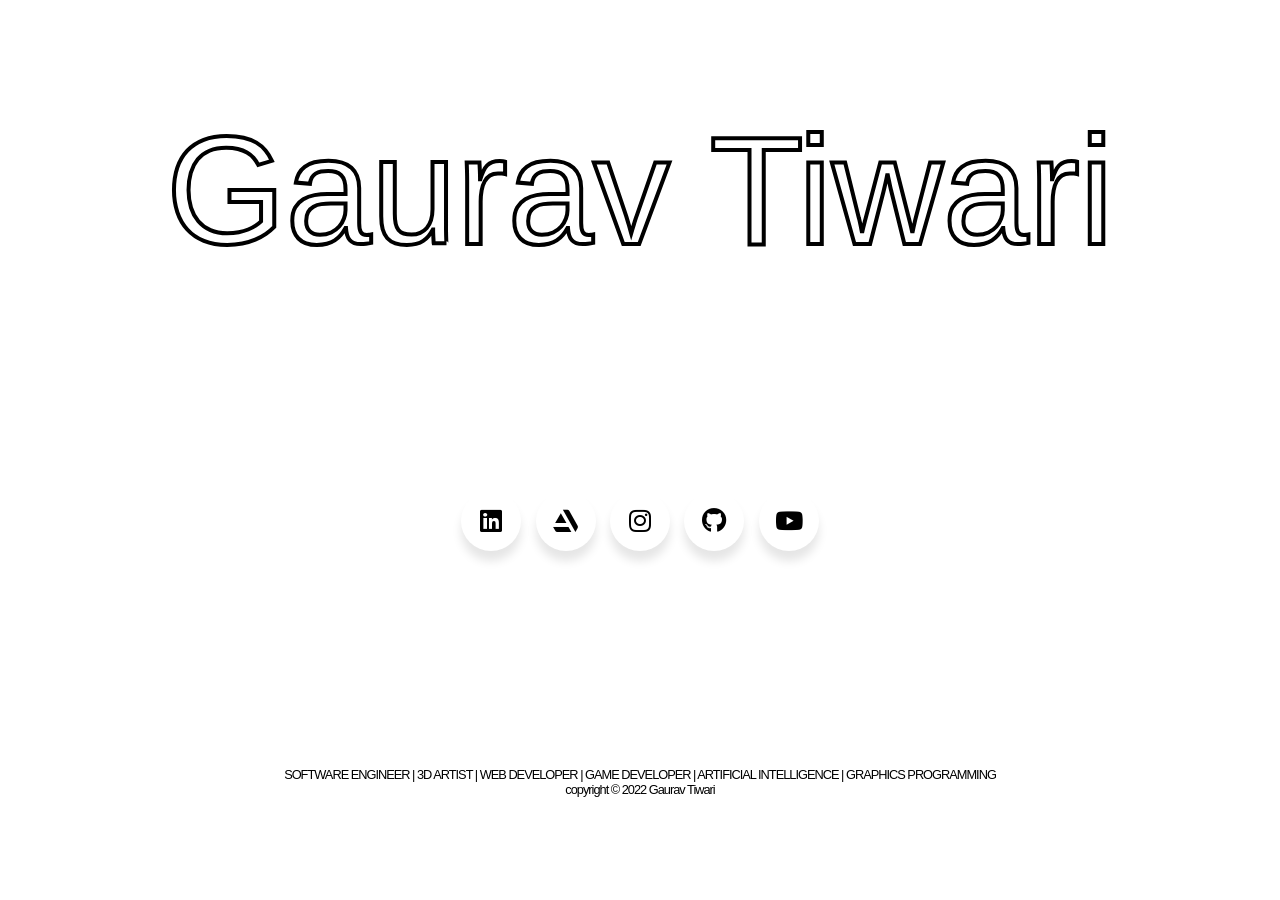
==== index.html @ 99b13271 "Responsive and About Me" ====
<!DOCTYPE html>
<html lang="en">
<head>
    <meta charset="UTF-8">
    <meta http-equiv="X-UA-Compatible" content="IE=edge">
    <meta name="viewport" content="width=device-width, initial-scale=1.0">
    <link rel="stylesheet" href="styles.css">
    <link rel="stylesheet" href="https://cdnjs.cloudflare.com/ajax/libs/font-awesome/5.15.3/css/all.min.css"/>
    <title>Gaurav Tiwari</title>
    <link rel = "icon" href = "logo.png" type = "image/x-icon">
</head>
<body>
   <div class="container">
      <section class="one">
         <main>Gaurav Tiwari</main>
    
    <div class="wrapper">
        <div class="button">
           <div class="icon">
              <i class="fab fa-linkedin"></i>
           </div>
           <span><a href="https://www.linkedin.com/in/koshishtiwari/" style="text-decoration: none;">LinkedIn</a></span>
        </div>
        <div class="button">
           <div class="icon">
              <i class="fab fa-artstation"></i>
           </div>
           <span><a href="https://www.artstation.com/gauravtiwari/" style="text-decoration: none;">Artstation</a></span>
        </div>
        <div class="button">
           <div class="icon">
              <i class="fab fa-instagram"></i>
           </div>
           <span><a href="https://www.instagram.com/koshish_tiwari/" style="text-decoration: none;">instagram</a></span>
        </div>
        <div class="button">
           <div class="icon">
              <i class="fab fa-github"></i>
           </div>
           <span><a href="https://github.com/koshishtiwari" style="text-decoration: none;">Github</a></span>
        </div>
        <div class="button">
           <div class="icon">
              <i class="fab fa-youtube"></i>
           </div>
           <span><a href="https://www.youtube.com/channel/UC_9UBbxJrmNxxwDa-y3Bo8w/featured" style="text-decoration: none;">YouTube</a></span>
        </div>
     </div>
     <footer><div class = "credit">
      <p>
          <center>SOFTWARE ENGINEER | 3D ARTIST | WEB DEVELOPER | GAME DEVELOPER | ARTIFICIAL INTELLIGENCE | GRAPHICS PROGRAMMING</center>
      </p>
      <center>copyright &copy; 2022 Gaurav Tiwari</center>
   </div>
   </footer>
   
   </section>
   <section class="two">
   <center><h1>About Me</h1>
   <p>Hi, I am Gaurav Tiwari. I also go by the name, Koshish. I am a sophomore majoring in Computer Science at Caldwell University.
      I am very interested in building my career as a Software Engineer.  
  <br>
      I am also interested in fields of 3D design, Game Development and Graphics Programming.
      This coming semister, I will be doing an independent research study on Augmented and Virtual Artificial Intelligence with Dr. Velsker
      in the new <a href="https://sites.google.com/caldwell.edu/cogai/members">CogAI</a> lab at Caldwell. 
   </p>
   </section>
</center>
  
</body>
</html>
---- styles.css ----
* {
    margin: 0;
    padding: 0;
    box-sizing: border-box;
  }

  @font-face {
    src: url("https://www.axis-praxis.org/fonts/webfonts/MetaVariableDemo-Set.woff2")
      format("woff2");
    font-family: "Meta";
    font-style: normal;
    font-weight: normal;
  }
  
  section {
    height: 100vh;
    width: 100vw;
    justify-content: space-evenly;
    align-items: center;
    scroll-snap-align: start;
    scroll-behavior: smooth;

  }
  .one {
    display: grid;
    place-items: center;
    background-color: #ffffff;
  }
  .two {
    background-color: #f0a4bf;
    display: grid;

  }

  .container {
    scroll-snap-type: y mandatory;
    overflow-y: scroll;
    height: 100vh;
    width: 100vw;
  }

  
  main {
  
    transition: all 0.5s;
    -webkit-text-stroke: 4px #000000;
    font-variation-settings: "wght" 900, "ital" 1;
    font-size: clamp(110px, 12vw, 250px);
    text-align: center;
    color: transparent;
    font-family: "Meta", sans-serif;
   
  }
  
  main:hover {
    font-variation-settings: "wght" 100, "ital" 0;
    text-shadow: none;
  }
  
  @import url('https://fonts.googleapis.com/css?family=Poppins:400,500,600,700&display=swap');
  *{
    margin: 0;
    padding: 0;
    box-sizing: border-box;
    font-family: 'Poppins', sans-serif;
  }

  .wrapper .button{
    display: inline-block;
    height: 60px;
    width: 60px;
    margin: 5px 5px;
    overflow: hidden;
    background: #fff;
    border-radius: 40px;
    cursor: pointer;
    box-shadow: 0px 10px 10px rgba(0,0,0,0.1);
    transition: all 0.5s ease-out;
  }
  .wrapper .button:hover{
    width: 200px;
  }
  .wrapper .button .icon{
    display: inline-block;
    height: 60px;
    width: 60px;
    text-align: center;
    border-radius: 50px;
    box-sizing: border-box;
    line-height: 60px;
    transition: all 0.3s ease-out;
  }
  .wrapper .button:nth-child(1):hover .icon{
    background: #4267B2;
  }
  .wrapper .button:nth-child(2):hover .icon{
    background: #1DA1F2;
  }
  .wrapper .button:nth-child(3):hover .icon{
    background: #ef8fb0;
  }
  .wrapper .button:nth-child(4):hover .icon{
    background: #333;
  }
  .wrapper .button:nth-child(5):hover .icon{
    background: #ff0000;
  }
  .wrapper .button .icon i{
    font-size: 25px;
    line-height: 60px;
    transition: all 0.3s ease-out;
  }
  .wrapper .button:hover .icon i{
    color: #fff;
  }
  
  .two h1 {
    font-size: clamp(30px, 5vw, 50px);
    font-family: 'Poppins', sans-serif;
    font-weight: 700;
    color: #fff;
  }
  
  .two p {
    font-size: clamp(10px, 2vw, 20px);
    font-family: 'Poppins', sans-serif;
    font-weight: 400;
    color: #fff;
    padding: 10px 100px 10px 100px;
  }
  .credit {
    font-family: 'marsden slim medium';  
    font-size: clamp(12px, 1vw, 15px);
    letter-spacing: -1px;
    font-stretch: 50%;
}
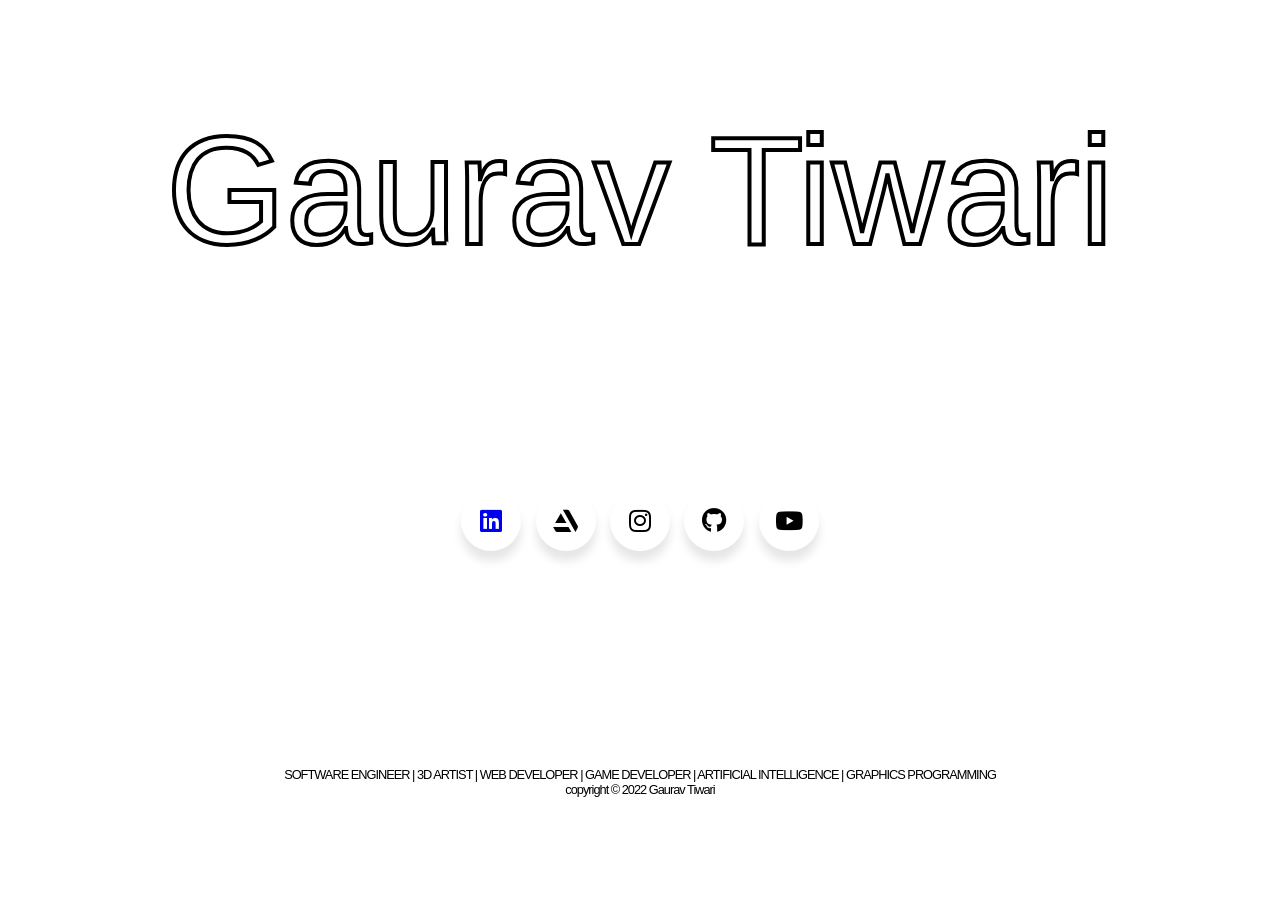
==== commit 58367bc7: "Touch Test" ====
--- a/index.html
+++ b/index.html
@@ -17,9 +17,9 @@
     <div class="wrapper">
         <div class="button">
            <div class="icon">
-              <i class="fab fa-linkedin"></i>
+            <a href="https://www.linkedin.com/in/koshishtiwari/" style="text-decoration: none;"><i class="fab fa-linkedin"></i></a>
            </div>
-           <span><a href="https://www.linkedin.com/in/koshishtiwari/" style="text-decoration: none;">LinkedIn</a></span>
+           <span>LinkedIn</span>
         </div>
         <div class="button">
            <div class="icon">
--- a/styles.css
+++ b/styles.css
@@ -1,3 +1,5 @@
+Skip to content
+
 * {
     margin: 0;
     padding: 0;
@@ -91,10 +93,10 @@
     transition: all 0.3s ease-out;
   }
   .wrapper .button:nth-child(1):hover .icon{
-    background: #4267B2;
+    background: #118bc4;
   }
   .wrapper .button:nth-child(2):hover .icon{
-    background: #1DA1F2;
+    background: #1867de;
   }
   .wrapper .button:nth-child(3):hover .icon{
     background: #ef8fb0;
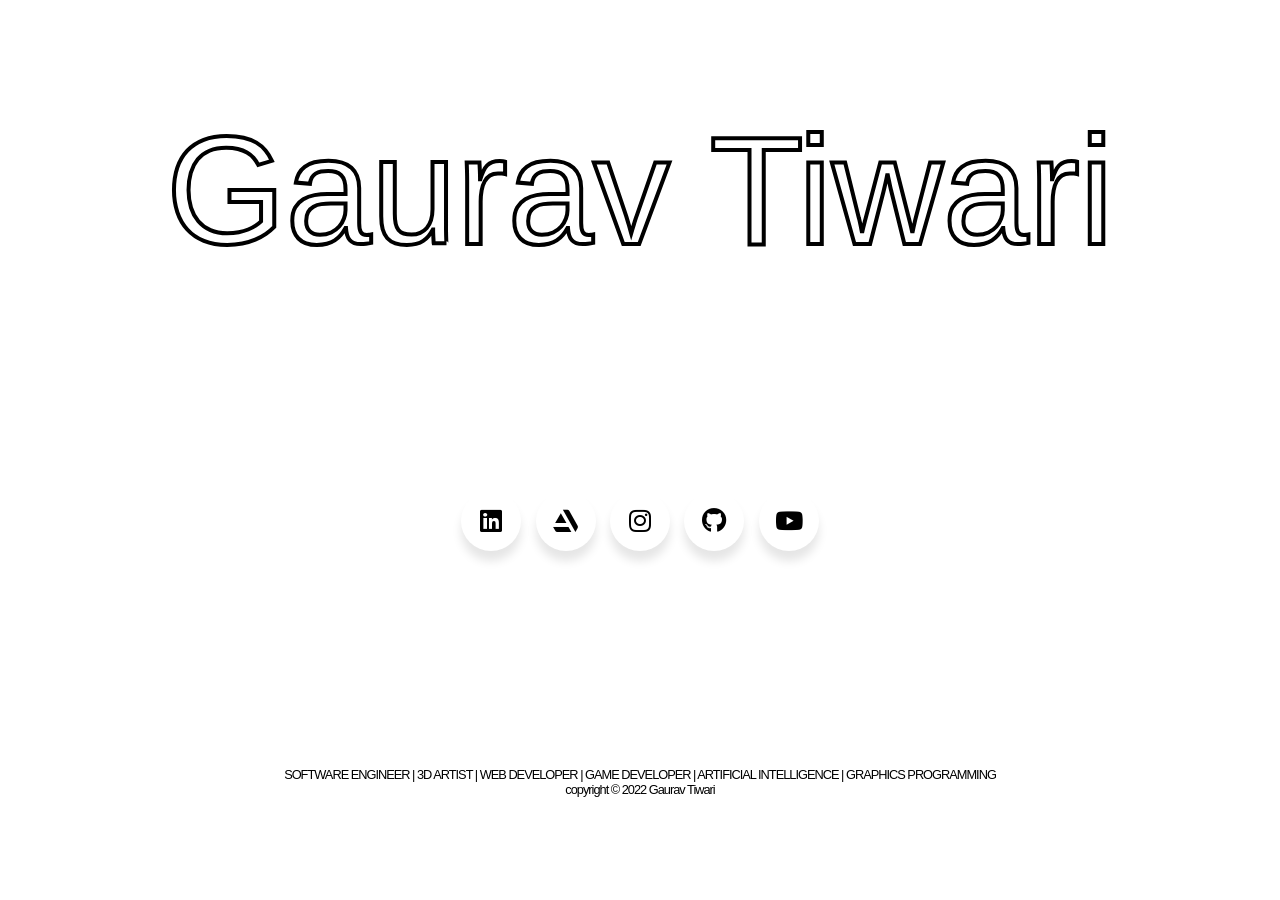
==== commit 5edd2911: "pointer:fine" ====
--- a/index.html
+++ b/index.html
@@ -17,33 +17,33 @@
     <div class="wrapper">
         <div class="button">
            <div class="icon">
-            <a href="https://www.linkedin.com/in/koshishtiwari/" style="text-decoration: none;"><i class="fab fa-linkedin"></i></a>
+            <a href="https://www.linkedin.com/in/koshishtiwari/" style="text-decoration: none; color:black"><i class="fab fa-linkedin"></i></a>
            </div>
            <span>LinkedIn</span>
         </div>
         <div class="button">
            <div class="icon">
-              <i class="fab fa-artstation"></i>
+            <a href="https://www.artstation.com/gauravtiwari/" style="text-decoration: none; color:black"><i class="fab fa-artstation"></i></a>
            </div>
-           <span><a href="https://www.artstation.com/gauravtiwari/" style="text-decoration: none;">Artstation</a></span>
+           <span>Artstation</a></span>
         </div>
         <div class="button">
            <div class="icon">
-              <i class="fab fa-instagram"></i>
+            <a href="https://www.instagram.com/koshish_tiwari/" style="text-decoration: none; color:black"><i class="fab fa-instagram"></i></a> 
            </div>
-           <span><a href="https://www.instagram.com/koshish_tiwari/" style="text-decoration: none;">instagram</a></span>
+           <span>instagram</a></span>
         </div>
         <div class="button">
            <div class="icon">
-              <i class="fab fa-github"></i>
+            <a href="https://github.com/koshishtiwari" style="text-decoration: none; color:black"><i class="fab fa-github"></i></a> 
            </div>
-           <span><a href="https://github.com/koshishtiwari" style="text-decoration: none;">Github</a></span>
+           <span>Github</a></span>
         </div>
         <div class="button">
            <div class="icon">
-              <i class="fab fa-youtube"></i>
+            <a href="https://www.youtube.com/channel/UC_9UBbxJrmNxxwDa-y3Bo8w/featured" style="text-decoration: none; color:black"> <i class="fab fa-youtube"></i></a>
            </div>
-           <span><a href="https://www.youtube.com/channel/UC_9UBbxJrmNxxwDa-y3Bo8w/featured" style="text-decoration: none;">YouTube</a></span>
+           <span>YouTube</a></span>
         </div>
      </div>
      <footer><div class = "credit">
--- a/styles.css
+++ b/styles.css
@@ -54,10 +54,13 @@
    
   }
   
-  main:hover {
-    font-variation-settings: "wght" 100, "ital" 0;
-    text-shadow: none;
+  @media (hover:hover) and (pointer:fine) {
+    main:hover {
+      font-variation-settings: "wght" 100, "ital" 0;
+      text-shadow: none;
+    }
   }
+ 
   
   @import url('https://fonts.googleapis.com/css?family=Poppins:400,500,600,700&display=swap');
   *{
@@ -79,9 +82,11 @@
     box-shadow: 0px 10px 10px rgba(0,0,0,0.1);
     transition: all 0.5s ease-out;
   }
+  @media (hover:hover) and (pointer:fine){
   .wrapper .button:hover{
     width: 200px;
   }
+}
   .wrapper .button .icon{
     display: inline-block;
     height: 60px;
@@ -96,7 +101,7 @@
     background: #118bc4;
   }
   .wrapper .button:nth-child(2):hover .icon{
-    background: #1867de;
+    background: #13aff0;
   }
   .wrapper .button:nth-child(3):hover .icon{
     background: #ef8fb0;
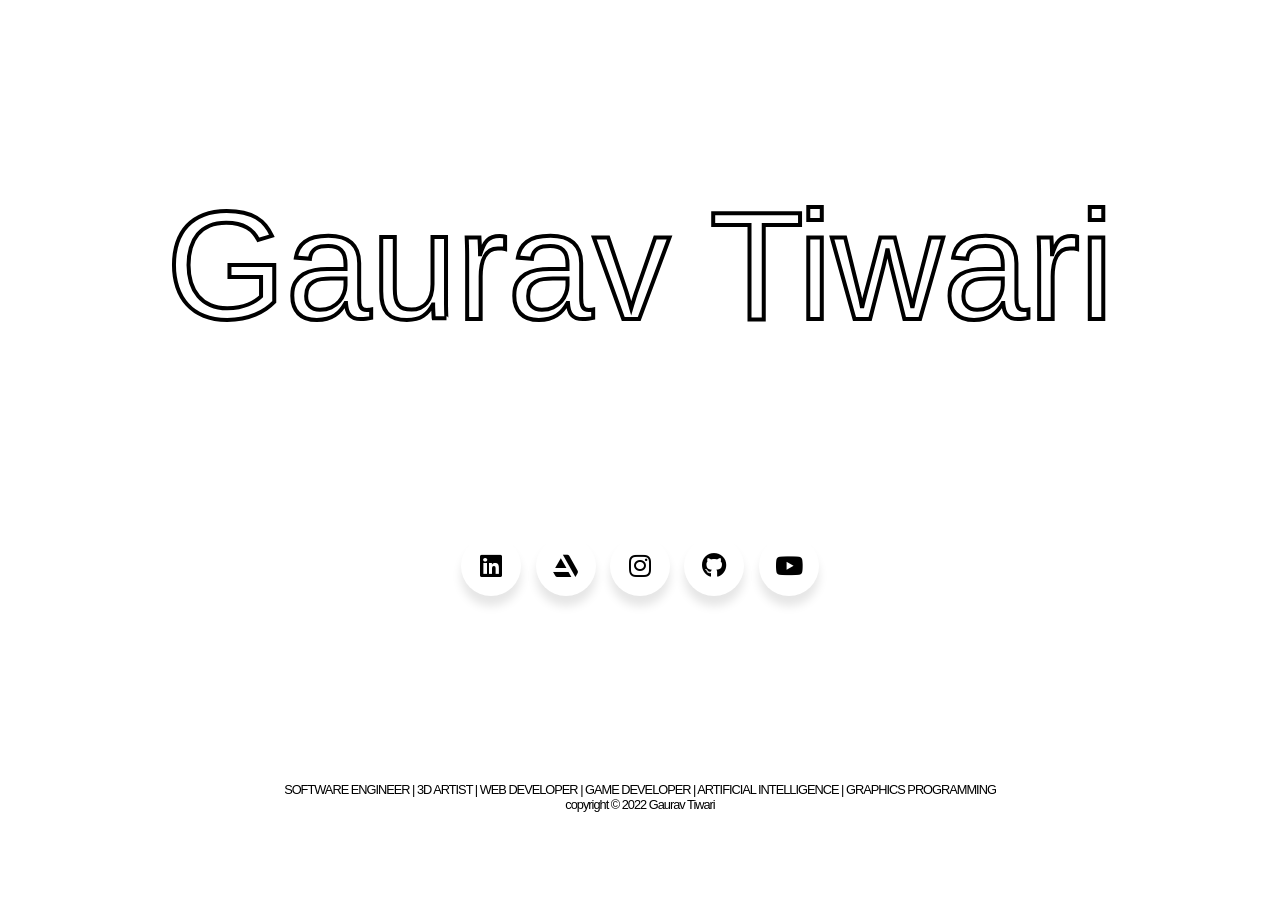
==== commit c7839c9c: "touch script" ====
--- a/index.html
+++ b/index.html
@@ -12,8 +12,8 @@
 <body>
    <div class="container">
       <section class="one">
-         <main>Gaurav Tiwari</main>
-    
+         <div class="myName">Gaurav Tiwari</div>
+     <script src="script.js"></script>
     <div class="wrapper">
         <div class="button">
            <div class="icon">
--- a/styles.css
+++ b/styles.css
@@ -1,4 +1,4 @@
-Skip to content
+
 
 * {
     margin: 0;
@@ -42,23 +42,28 @@
   }
 
   
-  main {
-  
+  .myName {
+    margin-top: 10vh;
     transition: all 0.5s;
     -webkit-text-stroke: 4px #000000;
-    font-variation-settings: "wght" 900, "ital" 1;
+    font-variation-settings: "wght" 100, "ital" 0;
     font-size: clamp(110px, 12vw, 250px);
     text-align: center;
     color: transparent;
     font-family: "Meta", sans-serif;
    
   }
-  
-  @media (hover:hover) and (pointer:fine) {
-    main:hover {
-      font-variation-settings: "wght" 100, "ital" 0;
+  @media screen and (min-width: 991px) {
+    .myName:hover {
+      font-variation-settings: "wght" 900, "ital" 1;
       text-shadow: none;
     }
+  }
+
+
+  .myNameHover:hover {
+    font-variation-settings: "wght" 900, "ital" 1;
+    text-shadow: none;
   }
  
   
@@ -122,14 +127,14 @@
   }
   
   .two h1 {
-    font-size: clamp(30px, 5vw, 50px);
+    font-size: clamp(30px, 5vw, 60px);
     font-family: 'Poppins', sans-serif;
     font-weight: 700;
     color: #fff;
   }
   
   .two p {
-    font-size: clamp(10px, 2vw, 20px);
+    font-size: clamp(12px, 2vw, 20px);
     font-family: 'Poppins', sans-serif;
     font-weight: 400;
     color: #fff;
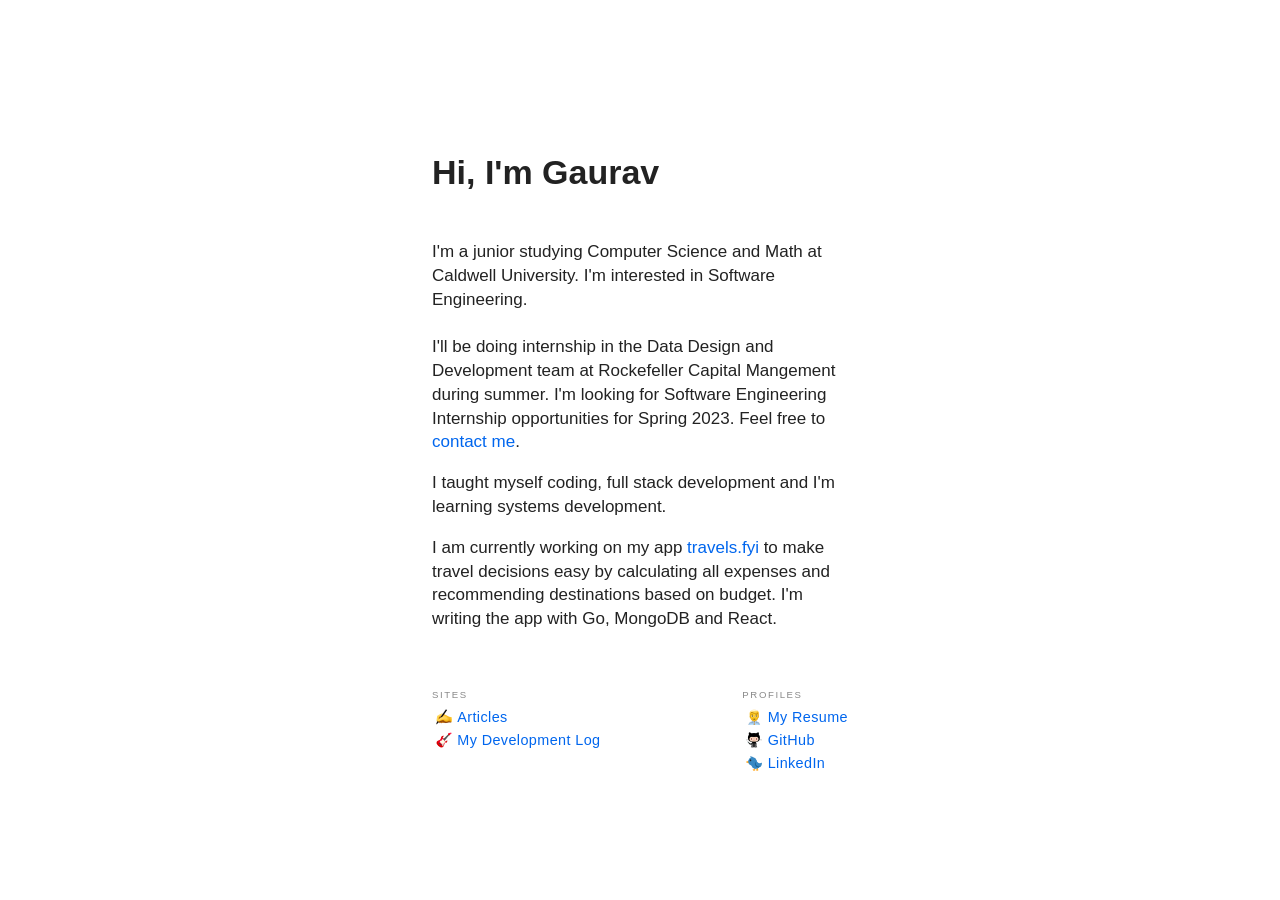
==== commit 38337954: "changing look" ====
--- a/index.html
+++ b/index.html
@@ -2,70 +2,124 @@
 <html lang="en">
 <head>
     <meta charset="UTF-8">
-    <meta http-equiv="X-UA-Compatible" content="IE=edge">
     <meta name="viewport" content="width=device-width, initial-scale=1.0">
-    <link rel="stylesheet" href="styles.css">
-    <link rel="stylesheet" href="https://cdnjs.cloudflare.com/ajax/libs/font-awesome/5.15.3/css/all.min.css"/>
-    <title>Gaurav Tiwari</title>
-    <link rel = "icon" href = "logo.png" type = "image/x-icon">
+    <meta http-equiv="X-UA-Compatible" content="ie=edge">
+    <title>Gaurav (Koshish) Tiwari</title>
+    <!-- Global site tag (gtag.js) - Google Analytics -->
+    <script async src="https://www.googletagmanager.com/gtag/js?id=G-WYN9NX50KS"></script>
+    <script>
+        window.dataLayer = window.dataLayer || [];
+        function gtag() { dataLayer.push(arguments); }
+        gtag('js', new Date());
+
+        gtag('config', 'G-WYN9NX50KS');
+    </script>
+    <style>
+        body {
+            background-color: #fff;
+            color: rgb(34, 34, 34);
+            font-family: -apple-system, BlinkMacSystemFont, 'Segoe UI', Roboto, Oxygen, Ubuntu, Cantarell, 'Open Sans', 'Helvetica Neue', sans-serif;
+            min-height: 100vh;
+            max-width: 30rem;
+            display: flex;
+            align-items: center;
+            margin: auto;
+            font-size: 17px;
+        }
+
+        main {
+            padding: 2rem;
+            line-height: 1.4;
+        }
+
+        h1 {
+            margin-bottom: 2.7rem;
+        }
+
+        h2 {
+            margin-bottom: .33rem;
+            color: #0007;
+            font-size: .6rem;
+            font-weight: 500;
+            letter-spacing: .1rem;
+        }
+
+        a {
+            color: #06e;
+            text-decoration: none;
+        }
+
+        a:hover {
+            text-decoration: underline;
+        }
+
+        .links {
+            display: flex;
+            justify-content: space-between;
+            padding-top: 2rem;
+        }
+
+        .links div p {
+            display: flex;
+            align-items: center;
+            margin: .2rem 0 0 .25rem;
+            font-size: .9rem;
+            letter-spacing: .025rem;
+        }
+
+        .links div p img {
+            width: 1rem;
+            height: 1rem;
+            margin-right: .33rem;
+        }
+    </style>
 </head>
+
 <body>
-   <div class="container">
-      <section class="one">
-         <div class="myName">Gaurav Tiwari</div>
-     <script src="script.js"></script>
-    <div class="wrapper">
-        <div class="button">
-           <div class="icon">
-            <a href="https://www.linkedin.com/in/koshishtiwari/" style="text-decoration: none; color:black"><i class="fab fa-linkedin"></i></a>
-           </div>
-           <span>LinkedIn</span>
+    <main>
+            <h1>Hi, I'm Gaurav</h1>
+    
+            <p>I'm a junior studying Computer Science and Math at Caldwell University. I'm interested in Software Engineering. 
+              
+              <br>
+              <br>
+              I'll be doing internship in the Data Design and Development team at Rockefeller Capital Mangement during summer. I'm looking for Software Engineering Internship opportunities for Spring 2023.
+                Feel free to <a href="mailto:koshishtiwari@outlook.com">contact me</a>.</p>
+    
+            <p>I taught myself coding, full stack development and I'm learning systems development.</p>
+    
+            <p>I am currently working on my app <a href="https://www.travels.fyi">travels.fyi</a> to make travel decisions easy by calculating all expenses and recommending destinations based on budget. I'm writing the app with Go, MongoDB and React.</p>
+            <div class="links">
+            <div>
+                <h2>SITES</h2>
+                <p>
+                    <img
+                        src="[data-uri]">
+                    <a title="My reserach notes and learning progress" href="/articles.html">Articles</a>
+                </p>
+                <p><img
+                        src="[data-uri]">
+                    <a href="/devl-log.html">My Development Log</a></p>
+            </div>
+            <div>   
+                <h2>PROFILES</h2>
+                <p><img
+                        src="[data-uri]"><a
+                        href="/resume.pdf" target="_blank">My Resume</a></p>
+                <p>
+                    <img
+                        src="[data-uri]">
+                    <a href="https://github.com/koshishtiwari" target="_blank" rel="noopener noreferrer"
+                        title="Open source code hosted on GitHub">GitHub</a>
+                </p>
+                <p><img
+                        src="[data-uri]">
+                    <a href="https://linkedin.com/in/koshishtiwari" target="_blank" rel="noopener noreferrer">LinkedIn</a>
+                </p>
+                
+            </div>
         </div>
-        <div class="button">
-           <div class="icon">
-            <a href="https://www.artstation.com/gauravtiwari/" style="text-decoration: none; color:black"><i class="fab fa-artstation"></i></a>
-           </div>
-           <span>Artstation</a></span>
-        </div>
-        <div class="button">
-           <div class="icon">
-            <a href="https://www.instagram.com/koshish_tiwari/" style="text-decoration: none; color:black"><i class="fab fa-instagram"></i></a> 
-           </div>
-           <span>instagram</a></span>
-        </div>
-        <div class="button">
-           <div class="icon">
-            <a href="https://github.com/koshishtiwari" style="text-decoration: none; color:black"><i class="fab fa-github"></i></a> 
-           </div>
-           <span>Github</a></span>
-        </div>
-        <div class="button">
-           <div class="icon">
-            <a href="https://www.youtube.com/channel/UC_9UBbxJrmNxxwDa-y3Bo8w/featured" style="text-decoration: none; color:black"> <i class="fab fa-youtube"></i></a>
-           </div>
-           <span>YouTube</a></span>
-        </div>
-     </div>
-     <footer><div class = "credit">
-      <p>
-          <center>SOFTWARE ENGINEER | 3D ARTIST | WEB DEVELOPER | GAME DEVELOPER | ARTIFICIAL INTELLIGENCE | GRAPHICS PROGRAMMING</center>
-      </p>
-      <center>copyright &copy; 2022 Gaurav Tiwari</center>
-   </div>
-   </footer>
-   
-   </section>
-   <section class="two">
-   <center><h1>About Me</h1>
-   <p>Hi, I am Gaurav Tiwari. I also go by the name, Koshish. I am a sophomore majoring in Computer Science at Caldwell University.
-      I am very interested in building my career as a Software Engineer.  
-  <br>
-      I am also interested in fields of 3D design, Game Development and Graphics Programming.
-      This coming semister, I will be doing an independent research study on Augmented and Virtual Artificial Intelligence with Dr. Velsker
-      in the new <a href="https://sites.google.com/caldwell.edu/cogai/members">CogAI</a> lab at Caldwell. 
-   </p>
-   </section>
-</center>
-  
+    </main>
 </body>
-</html>+
+</html>
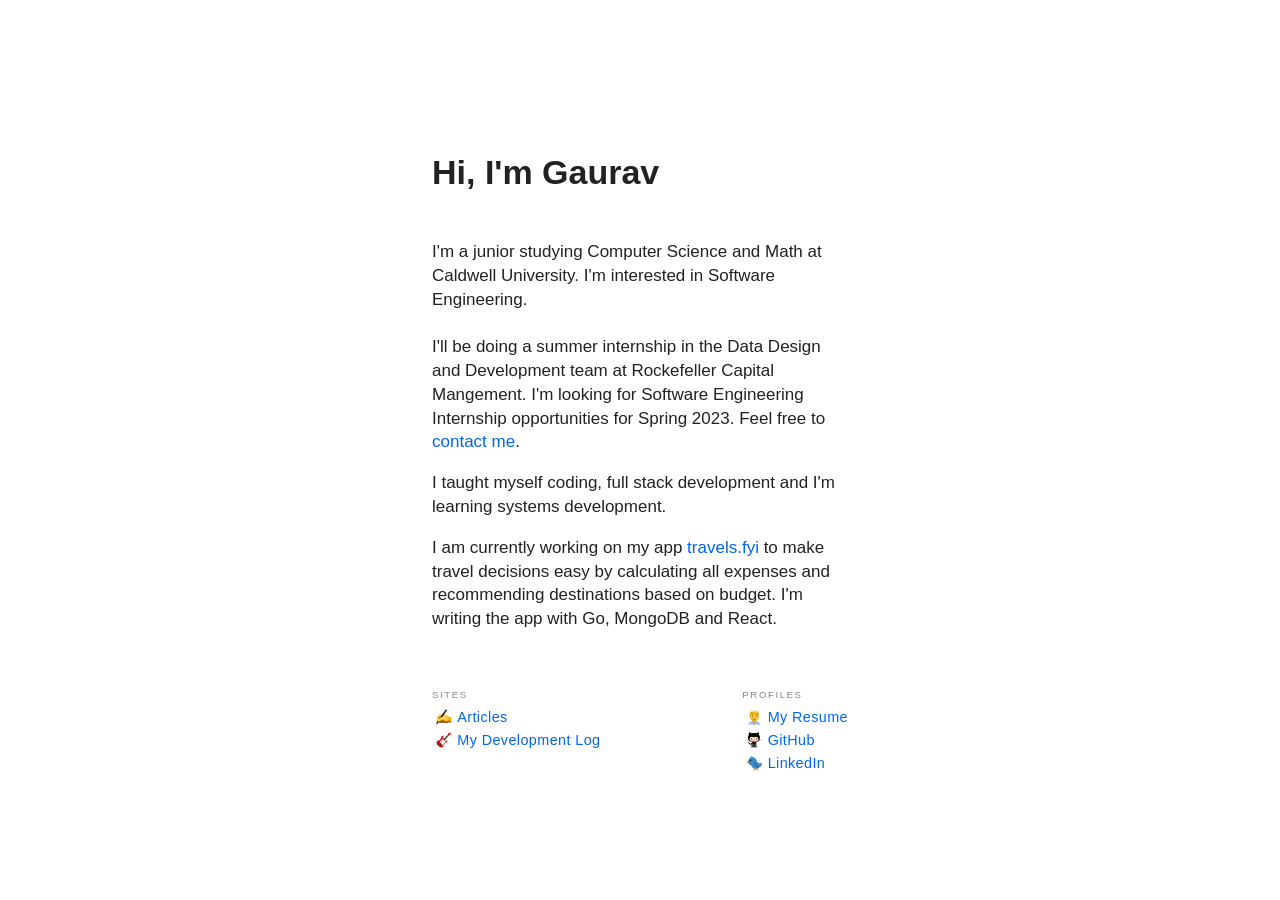
==== commit 83a36d88: "text update" ====
--- a/index.html
+++ b/index.html
@@ -83,7 +83,7 @@
               
               <br>
               <br>
-              I'll be doing internship in the Data Design and Development team at Rockefeller Capital Mangement during summer. I'm looking for Software Engineering Internship opportunities for Spring 2023.
+              I'll be doing a summer internship in the Data Design and Development team at Rockefeller Capital Mangement. I'm looking for Software Engineering Internship opportunities for Spring 2023.
                 Feel free to <a href="mailto:koshishtiwari@outlook.com">contact me</a>.</p>
     
             <p>I taught myself coding, full stack development and I'm learning systems development.</p>
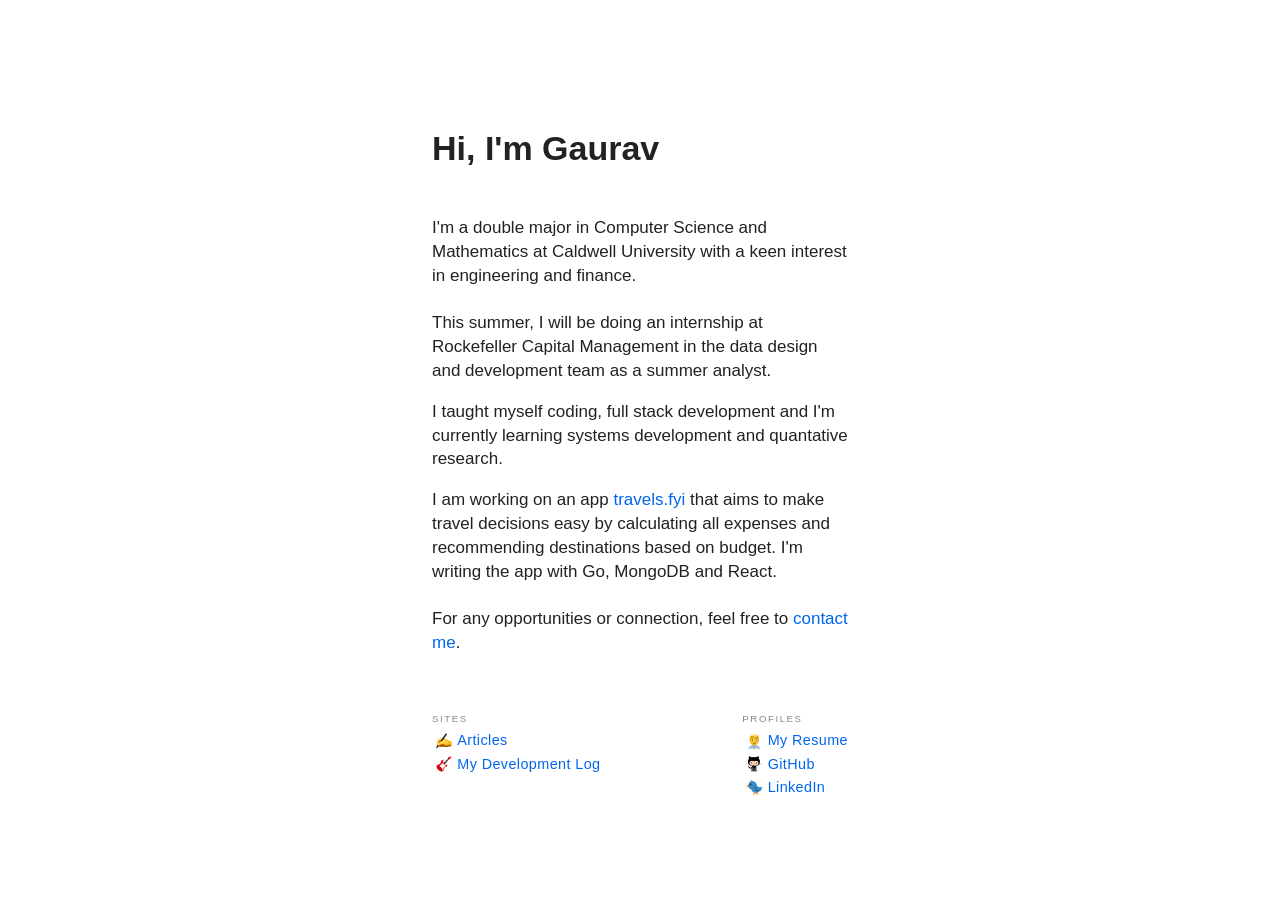
==== commit 007da2c0: "content change, resume update" ====
--- a/index.html
+++ b/index.html
@@ -79,16 +79,16 @@
     <main>
             <h1>Hi, I'm Gaurav</h1>
     
-            <p>I'm a junior studying Computer Science and Math at Caldwell University. I'm interested in Software Engineering. 
-              
+            <p>I'm a double major in Computer Science and Mathematics at Caldwell University with a keen interest in engineering and finance.
               <br>
-              <br>
-              I'll be doing a summer internship in the Data Design and Development team at Rockefeller Capital Mangement. I'm looking for Software Engineering Internship opportunities for Spring 2023.
-                Feel free to <a href="mailto:koshishtiwari@outlook.com">contact me</a>.</p>
+              <br>This summer, I will be doing an internship at Rockefeller Capital Management in the data design and development team as a summer analyst.
     
-            <p>I taught myself coding, full stack development and I'm learning systems development.</p>
+            <p>I taught myself coding, full stack development and I'm currently learning systems development and quantative research.</p>
     
-            <p>I am currently working on my app <a href="https://www.travels.fyi">travels.fyi</a> to make travel decisions easy by calculating all expenses and recommending destinations based on budget. I'm writing the app with Go, MongoDB and React.</p>
+            <p>I am working on an app <a href="https://www.travels.fyi">travels.fyi</a> that aims to make travel decisions easy by calculating all expenses and recommending destinations based on budget. I'm writing the app with Go, MongoDB and React. 
+            <br>
+            <br>
+            For any opportunities or connection, feel free to <a href="mailto:koshishtiwari@outlook.com">contact me</a>.</p></p>
             <div class="links">
             <div>
                 <h2>SITES</h2>
@@ -105,7 +105,7 @@
                 <h2>PROFILES</h2>
                 <p><img
                         src="[data-uri]"><a
-                        href="/resume.pdf" target="_blank">My Resume</a></p>
+                        a href="https://drive.google.com/file/d/10PNCs2IRhU1TPYeYKCZlGFoG0BU1ZLHE/view?usp=sharing">My Resume</a></p>
                 <p>
                     <img
                         src="[data-uri]">
